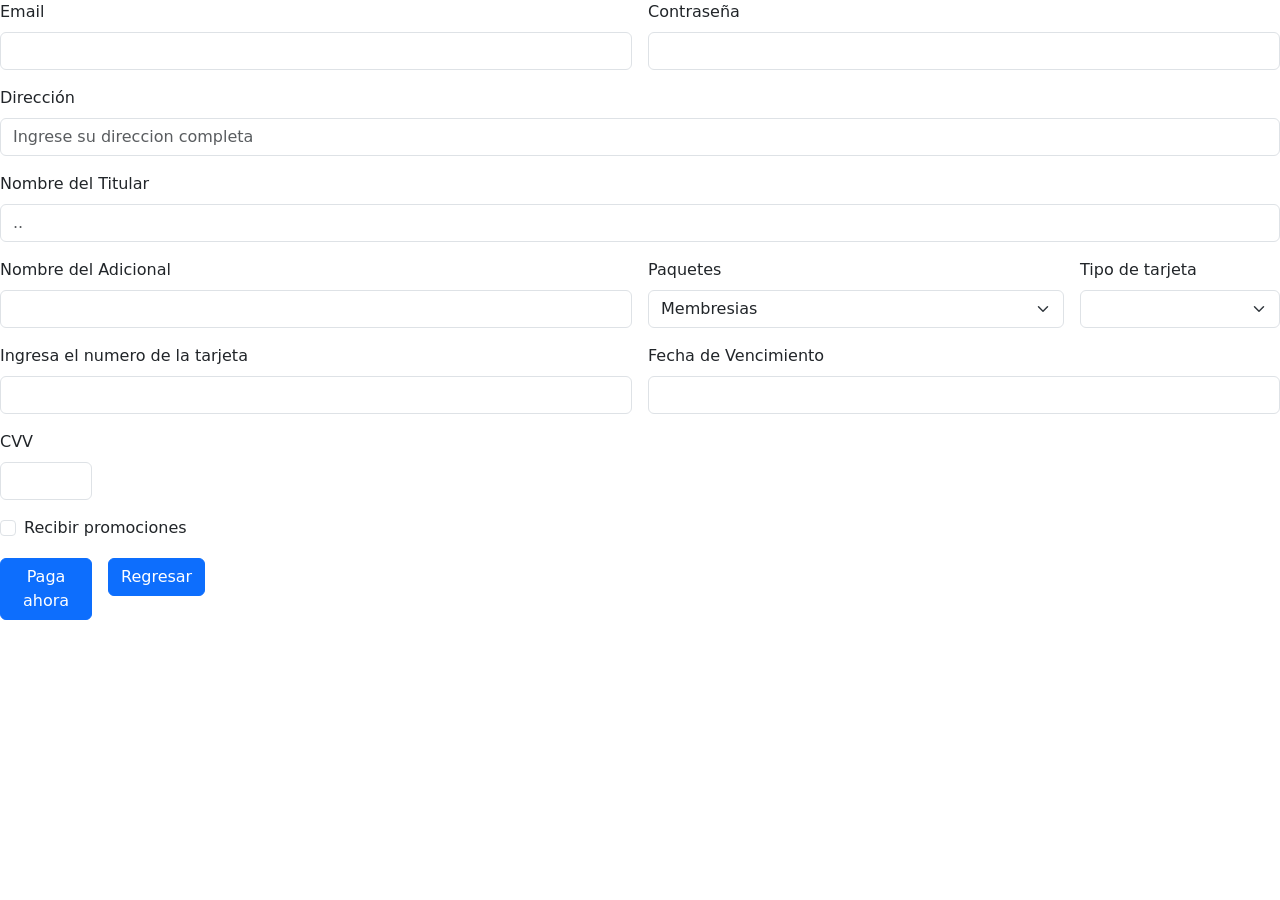
==== registro.html @ 5ca2366a "formulario" ====
<!DOCTYPE html>
<html lang="en">
<head>
    <meta charset="UTF-8">
    <meta name="viewport" content="width=device-width, initial-scale=1.0">
    <title>Document</title>
    <link href="https://cdn.jsdelivr.net/npm/bootstrap@5.3.8/dist/css/bootstrap.min.css" rel="stylesheet" integrity="sha384-sRIl4kxILFvY47J16cr9ZwB07vP4J8+LH7qKQnuqkuIAvNWLzeN8tE5YBujZqJLB" crossorigin="anonymous">
</head>
<body>
    

<form class="row g-3">
  <div class="col-md-6">
    <label for="inputEmail4" class="form-label">Email</label>
    <input type="email" class="form-control" id="inputEmail4">
  </div>
  <div class="col-md-6">
    <label for="inputPassword4" class="form-label">Contraseña</label>
    <input type="password" class="form-control" id="inputPassword4">
  </div>
  <div class="col-12">
    <label for="inputAddress" class="form-label">Dirección</label>
    <input type="text" class="form-control" id="inputAddress" placeholder="Ingrese su direccion completa">
  </div>
  <div class="col-12">
    <label for="inputAddress2" class="form-label">Nombre del Titular</label>
    <input type="text" class="form-control" id="inputAddress2" placeholder="..">
  </div>
  <div class="col-md-6">
    <label for="inputCity" class="form-label">Nombre del Adicional</label>
    <input type="text" class="form-control" id="inputCity">
  </div>
  <div class="col-md-4">
    <label for="inputState" class="form-label">Paquetes</label>
    <select id="inputState" class="form-select">
      <option selected>Membresias</option>
      <option>Plata</option>
      <option>Oro</option>
      <option>Diamante</option>
    </select>
  </div>
  <div class="col md-2">
    <label for="inputZip" class="form-label">Tipo de tarjeta</label>
    <select id="inputState" class="form-select">
      <option selected></option>
      <option>Visa</option>
      <option>MasterCard</option>
      <option>AmericanExpress</option>
    </select>
  </div>
    <div class="col-md-6">
    <label for="inputCity" class="form-label">Ingresa el numero de la tarjeta</label>
    <input type="text" class="form-control" id="inputCity">
  </div>

     <div class="col-md-6">
    <label for="inputCity" class="form-label">Fecha de Vencimiento</label>
    <input type="text" class="form-control" id="inputCity">
  </div>

     <div class="col-md-1">
    <label for="inputCity" class="form-label">CVV</label>
    <input type="text" class="form-control" id="inputCity">
  </div>

  <div class="col-12">
    <div class="form-check">
      <input class="form-check-input" type="checkbox" id="gridCheck">
      <label class="form-check-label" for="gridCheck">
        Recibir promociones
      </label>
    </div>
  </div>
  <div class="col-1">
    <button type="submit" class="btn btn-primary">Paga ahora</button>
  </div>
  <div class="col-1">
    <button type="submit" class="btn btn-primary">Regresar</button>
  </div>

</form>












    <script src="https://cdn.jsdelivr.net/npm/bootstrap@5.3.8/dist/js/bootstrap.bundle.min.js" integrity="sha384-FKyoEForCGlyvwx9Hj09JcYn3nv7wiPVlz7YYwJrWVcXK/BmnVDxM+D2scQbITxI" crossorigin="anonymous"></script>


</body>
</html>
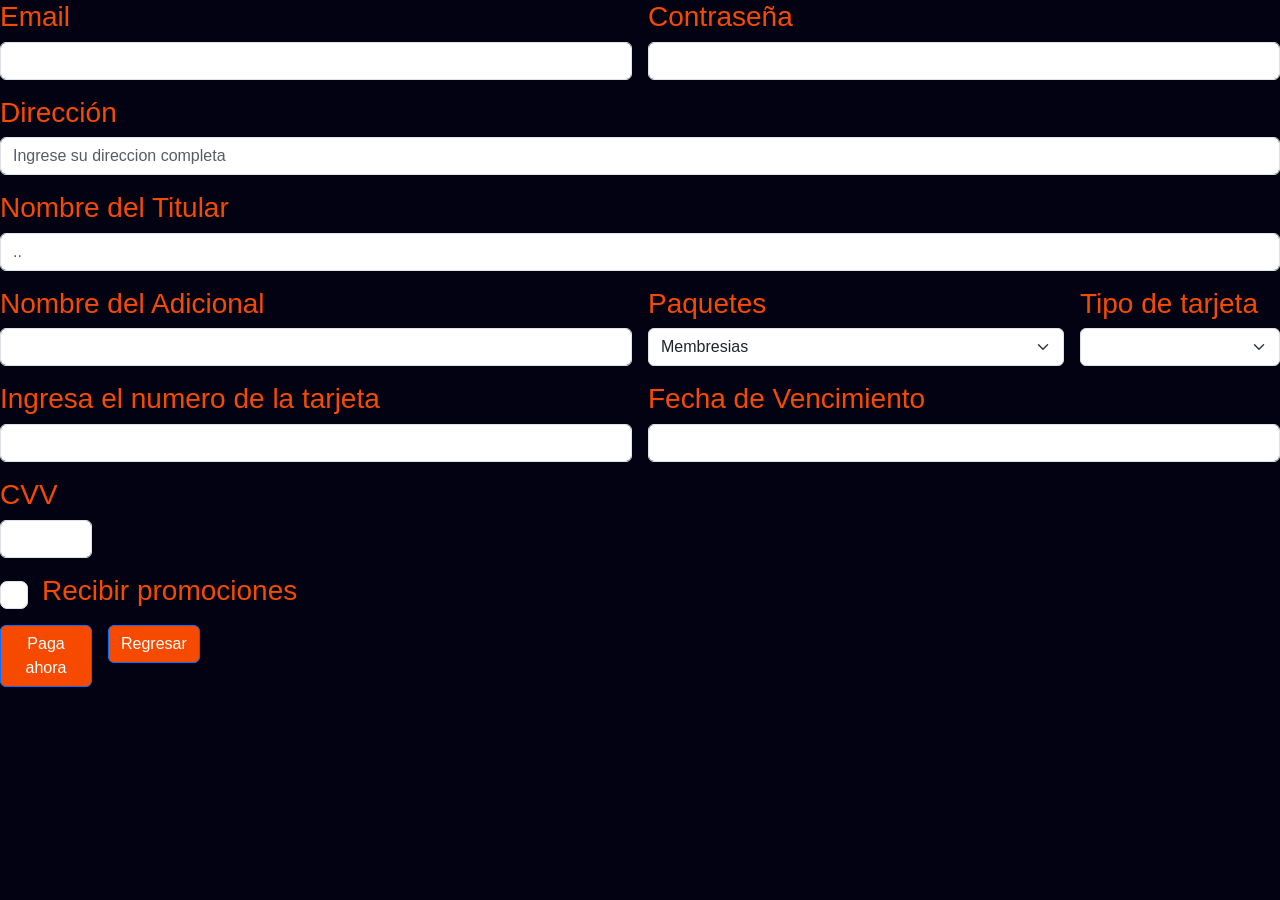
==== commit 2fe7335d: "modificacion de css" ====
--- a/registro.html
+++ b/registro.html
@@ -5,10 +5,11 @@
     <meta name="viewport" content="width=device-width, initial-scale=1.0">
     <title>Document</title>
     <link href="https://cdn.jsdelivr.net/npm/bootstrap@5.3.8/dist/css/bootstrap.min.css" rel="stylesheet" integrity="sha384-sRIl4kxILFvY47J16cr9ZwB07vP4J8+LH7qKQnuqkuIAvNWLzeN8tE5YBujZqJLB" crossorigin="anonymous">
+    <link rel="stylesheet" href="/styles.css">
 </head>
 <body>
     
-
+<h3>
 <form class="row g-3">
   <div class="col-md-6">
     <label for="inputEmail4" class="form-label">Email</label>
@@ -72,12 +73,12 @@
     </div>
   </div>
   <div class="col-1">
-    <button type="submit" class="btn btn-primary">Paga ahora</button>
-  </div>
-  <div class="col-1">
-    <button type="submit" class="btn btn-primary">Regresar</button>
-  </div>
-
+  <button type="submit" class="btn btn-primary" onclick="alert('¡Pago realizado con éxito!'); location.reload();">Paga ahora</button>
+</div>
+<div class="col-1">
+  <a href="index.html" class="btn btn-primary">Regresar</a>
+</div>
+</h3>
 </form>
 
 
--- a/styles.css
+++ b/styles.css
@@ -0,0 +1,90 @@
+:root {
+  --font-size: 16px;
+  --background: #ffffff;
+  --foreground: oklch(0.145 0 0);
+  --card: #ffffff;
+  --card-foreground: oklch(0.145 0 0);
+  --popover: oklch(1 0 0);
+  --popover-foreground: oklch(0.145 0 0);
+  --primary: #030213;
+  --primary-foreground: oklch(1 0 0);
+  --secondary: oklch(0.95 0.0058 264.53);
+  --secondary-foreground: #030213;
+  --muted: #ececf0;
+  --muted-foreground: #717182;
+  --accent: #e9ebef;
+  --accent-foreground: #030213;
+  --destructive: #d4183d;
+  --destructive-foreground: #ffffff;
+  --border: rgba(0, 0, 0, 0.1);
+  --input: transparent;
+  --input-background: #f3f3f5;
+  --switch-background: #cbced4;
+  --font-weight-medium: 500;
+  --font-weight-normal: 400;
+  --ring: oklch(0.708 0 0);
+  --chart-1: oklch(0.646 0.222 41.116);
+  --chart-2: oklch(0.6 0.118 184.704);
+  --chart-3: oklch(0.398 0.07 227.392);
+  --chart-4: oklch(0.828 0.189 84.429);
+  --chart-5: oklch(0.769 0.188 70.08);
+  --radius: 0.625rem;
+  --sidebar: oklch(0.985 0 0);
+  --sidebar-foreground: oklch(0.145 0 0);
+  --sidebar-primary: #030213;
+  --sidebar-primary-foreground: oklch(0.985 0 0);
+  --sidebar-accent: oklch(0.97 0 0);
+  --sidebar-accent-foreground: oklch(0.205 0 0);
+  --sidebar-border: oklch(0.922 0 0);
+  --sidebar-ring: oklch(0.708 0 0);
+}
+
+
+body {
+    background-color: #030213;
+    font-family: 'Segoe UI', Tahoma, Geneva, Verdana, sans-serif !important;
+    /*
+    font-family: var(--default-font-family, ui-sans-serif, system-ui, sans-serif, "Apple Color Emoji", "Segoe UI Emoji", "Segoe UI Symbol", "Noto Color Emoji") !important;
+    */
+}
+
+.bg-primary {
+    background-color: oklch(0.646 0.222 41.116) !important;
+}
+
+
+#productos{
+    background-color: oklch(0.145 0 0) !important;
+    color: white;
+}
+
+#compra-ahora, #descuento{
+    background-color: oklch(0.145 0 0) !important;
+    color: white;
+}
+
+#compra-ahora:hover, #descuento:hover {
+    background-color: white !important;
+    color: black !important;
+}
+
+.btn {
+    background-color: oklch(0.646 0.222 41.116);
+}
+
+.btn:hover {
+    background-color: oklch(0.769 0.188 70.08);
+}
+
+#ban-descuento {
+    background-color: oklch(0.646 0.222 41.116) !important;
+}
+
+.py-5 {
+    color: white; 
+}
+h3 {
+
+    color:  oklch(0.646 0.222 41.116);
+
+}
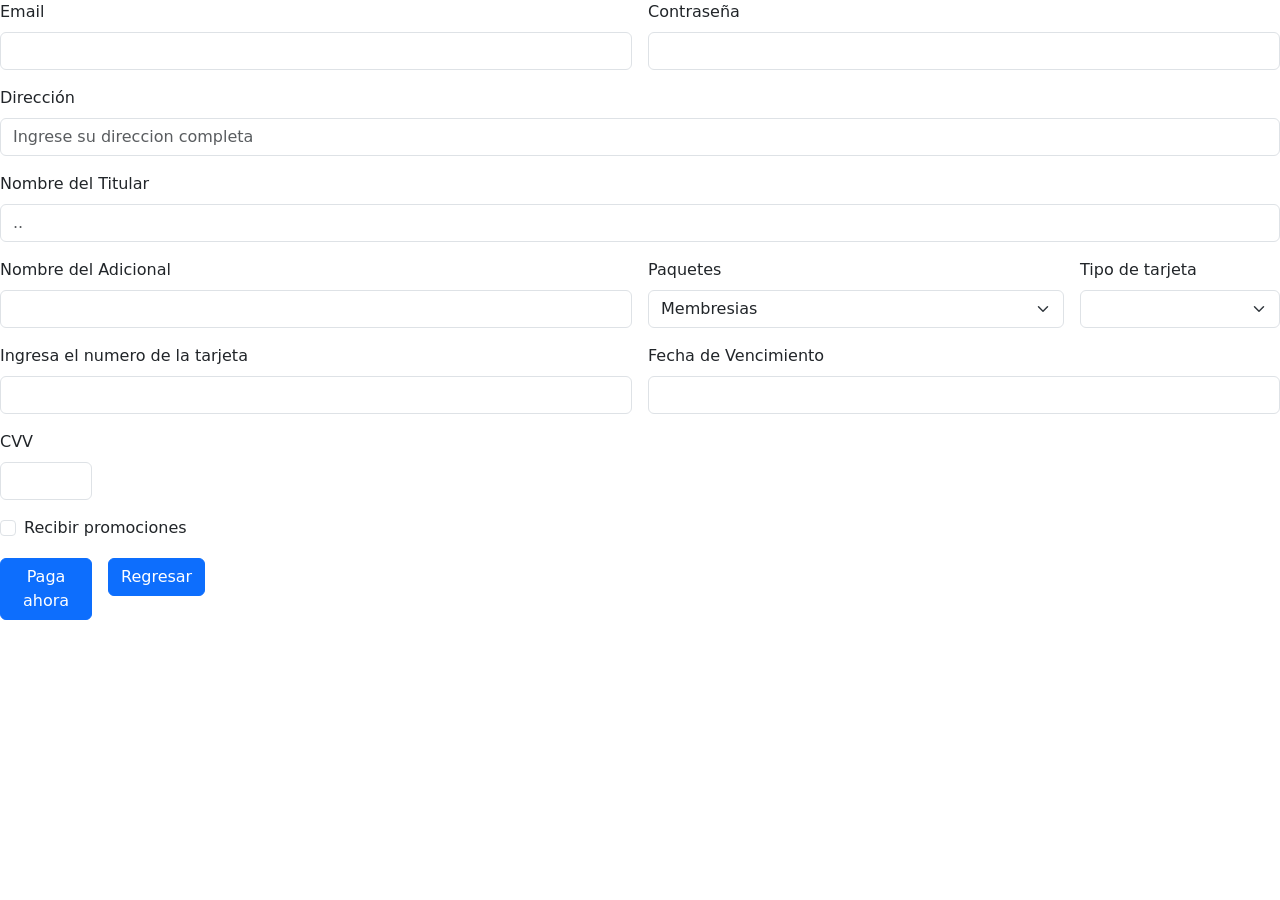
==== commit 3c6b4a3d: "Merge pull request #9 from E-HAKA/main Danna arreglo" ====
--- a/registro.html
+++ b/registro.html
@@ -5,11 +5,10 @@
     <meta name="viewport" content="width=device-width, initial-scale=1.0">
     <title>Document</title>
     <link href="https://cdn.jsdelivr.net/npm/bootstrap@5.3.8/dist/css/bootstrap.min.css" rel="stylesheet" integrity="sha384-sRIl4kxILFvY47J16cr9ZwB07vP4J8+LH7qKQnuqkuIAvNWLzeN8tE5YBujZqJLB" crossorigin="anonymous">
-    <link rel="stylesheet" href="/styles.css">
 </head>
 <body>
     
-<h3>
+
 <form class="row g-3">
   <div class="col-md-6">
     <label for="inputEmail4" class="form-label">Email</label>
@@ -73,12 +72,12 @@
     </div>
   </div>
   <div class="col-1">
-  <button type="submit" class="btn btn-primary" onclick="alert('¡Pago realizado con éxito!'); location.reload();">Paga ahora</button>
-</div>
-<div class="col-1">
-  <a href="index.html" class="btn btn-primary">Regresar</a>
-</div>
-</h3>
+    <button type="submit" class="btn btn-primary">Paga ahora</button>
+  </div>
+  <div class="col-1">
+    <button type="submit" class="btn btn-primary">Regresar</button>
+  </div>
+
 </form>
 
 
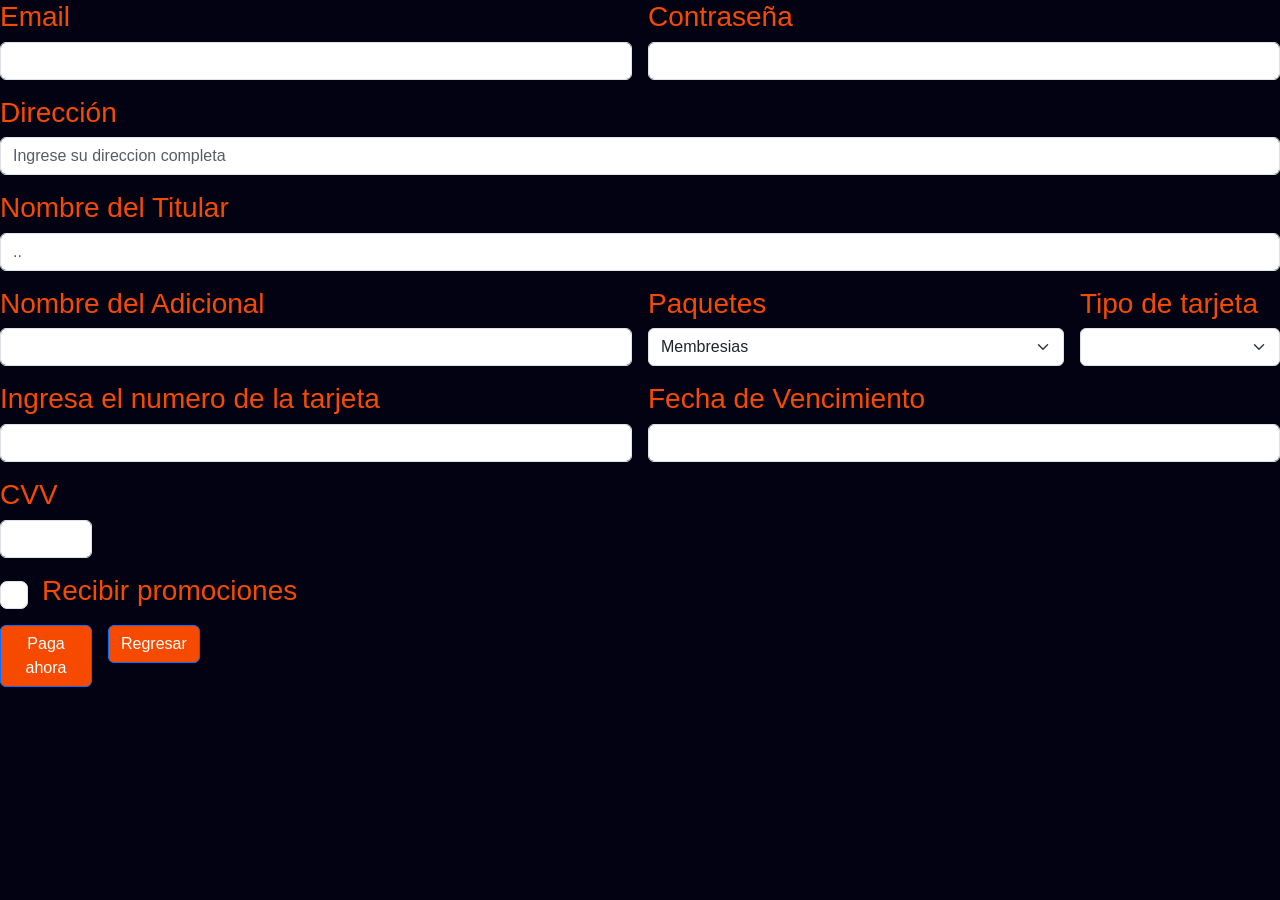
==== commit 87f1dfb8: "Merge branch 'ivan' into main" ====
--- a/registro.html
+++ b/registro.html
@@ -5,10 +5,11 @@
     <meta name="viewport" content="width=device-width, initial-scale=1.0">
     <title>Document</title>
     <link href="https://cdn.jsdelivr.net/npm/bootstrap@5.3.8/dist/css/bootstrap.min.css" rel="stylesheet" integrity="sha384-sRIl4kxILFvY47J16cr9ZwB07vP4J8+LH7qKQnuqkuIAvNWLzeN8tE5YBujZqJLB" crossorigin="anonymous">
+    <link rel="stylesheet" href="/styles.css">
 </head>
 <body>
     
-
+<h3>
 <form class="row g-3">
   <div class="col-md-6">
     <label for="inputEmail4" class="form-label">Email</label>
@@ -72,12 +73,12 @@
     </div>
   </div>
   <div class="col-1">
-    <button type="submit" class="btn btn-primary">Paga ahora</button>
-  </div>
-  <div class="col-1">
-    <button type="submit" class="btn btn-primary">Regresar</button>
-  </div>
-
+  <button type="submit" class="btn btn-primary" onclick="alert('¡Pago realizado con éxito!'); location.reload();">Paga ahora</button>
+</div>
+<div class="col-1">
+  <a href="index.html" class="btn btn-primary">Regresar</a>
+</div>
+</h3>
 </form>
 
 
--- a/styles.css
+++ b/styles.css
@@ -0,0 +1,90 @@
+:root {
+  --font-size: 16px;
+  --background: #ffffff;
+  --foreground: oklch(0.145 0 0);
+  --card: #ffffff;
+  --card-foreground: oklch(0.145 0 0);
+  --popover: oklch(1 0 0);
+  --popover-foreground: oklch(0.145 0 0);
+  --primary: #030213;
+  --primary-foreground: oklch(1 0 0);
+  --secondary: oklch(0.95 0.0058 264.53);
+  --secondary-foreground: #030213;
+  --muted: #ececf0;
+  --muted-foreground: #717182;
+  --accent: #e9ebef;
+  --accent-foreground: #030213;
+  --destructive: #d4183d;
+  --destructive-foreground: #ffffff;
+  --border: rgba(0, 0, 0, 0.1);
+  --input: transparent;
+  --input-background: #f3f3f5;
+  --switch-background: #cbced4;
+  --font-weight-medium: 500;
+  --font-weight-normal: 400;
+  --ring: oklch(0.708 0 0);
+  --chart-1: oklch(0.646 0.222 41.116);
+  --chart-2: oklch(0.6 0.118 184.704);
+  --chart-3: oklch(0.398 0.07 227.392);
+  --chart-4: oklch(0.828 0.189 84.429);
+  --chart-5: oklch(0.769 0.188 70.08);
+  --radius: 0.625rem;
+  --sidebar: oklch(0.985 0 0);
+  --sidebar-foreground: oklch(0.145 0 0);
+  --sidebar-primary: #030213;
+  --sidebar-primary-foreground: oklch(0.985 0 0);
+  --sidebar-accent: oklch(0.97 0 0);
+  --sidebar-accent-foreground: oklch(0.205 0 0);
+  --sidebar-border: oklch(0.922 0 0);
+  --sidebar-ring: oklch(0.708 0 0);
+}
+
+
+body {
+    background-color: #030213;
+    font-family: 'Segoe UI', Tahoma, Geneva, Verdana, sans-serif !important;
+    /*
+    font-family: var(--default-font-family, ui-sans-serif, system-ui, sans-serif, "Apple Color Emoji", "Segoe UI Emoji", "Segoe UI Symbol", "Noto Color Emoji") !important;
+    */
+}
+
+.bg-primary {
+    background-color: oklch(0.646 0.222 41.116) !important;
+}
+
+
+#productos{
+    background-color: oklch(0.145 0 0) !important;
+    color: white;
+}
+
+#compra-ahora, #descuento{
+    background-color: oklch(0.145 0 0) !important;
+    color: white;
+}
+
+#compra-ahora:hover, #descuento:hover {
+    background-color: white !important;
+    color: black !important;
+}
+
+.btn {
+    background-color: oklch(0.646 0.222 41.116);
+}
+
+.btn:hover {
+    background-color: oklch(0.769 0.188 70.08);
+}
+
+#ban-descuento {
+    background-color: oklch(0.646 0.222 41.116) !important;
+}
+
+.py-5 {
+    color: white; 
+}
+h3 {
+
+    color:  oklch(0.646 0.222 41.116);
+
+}
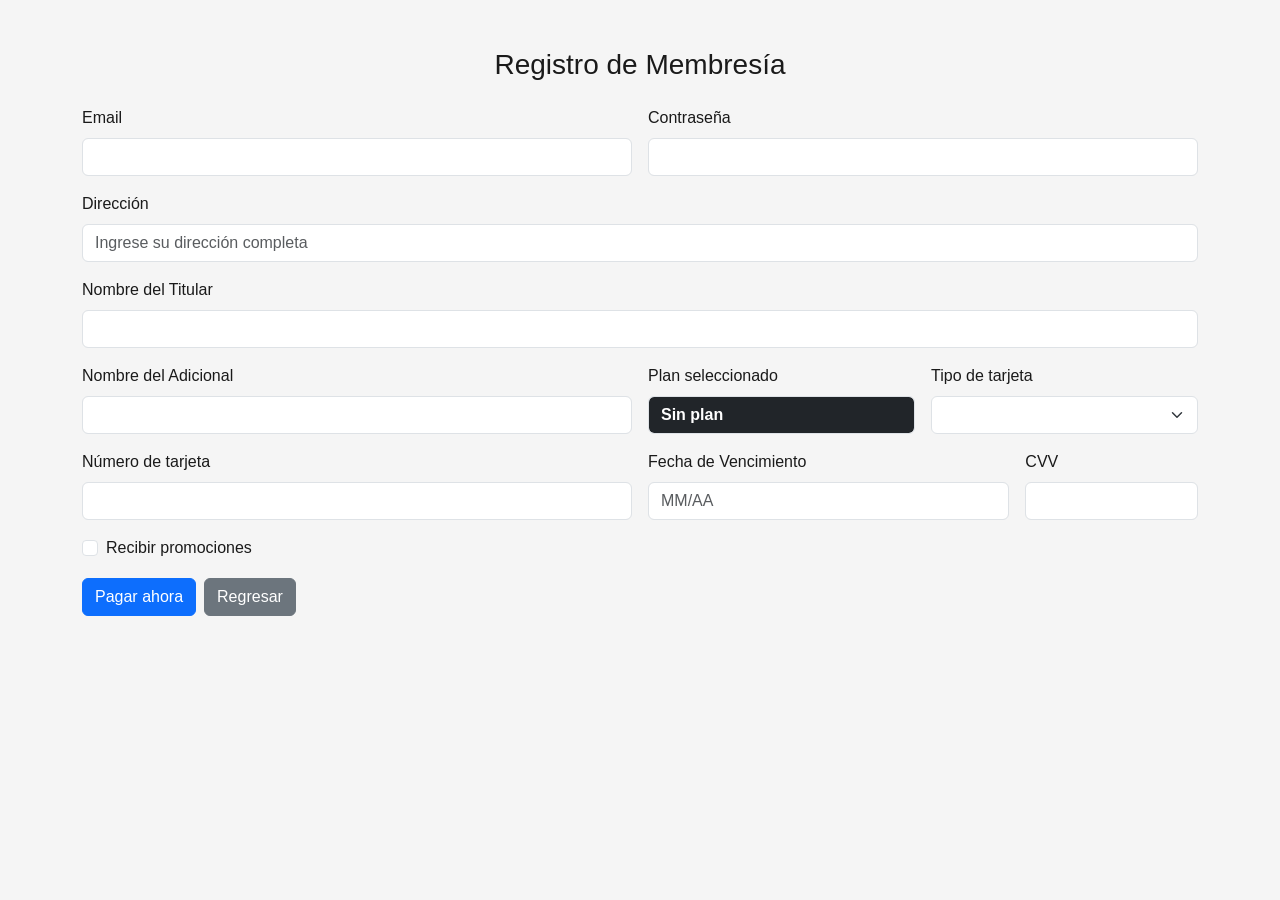
==== commit 39af8c96: "corecciones generales de la pagina" ====
--- a/registro.html
+++ b/registro.html
@@ -1,99 +1,118 @@
 <!DOCTYPE html>
-<html lang="en">
+<html lang="es">
 <head>
-    <meta charset="UTF-8">
-    <meta name="viewport" content="width=device-width, initial-scale=1.0">
-    <title>Document</title>
-    <link href="https://cdn.jsdelivr.net/npm/bootstrap@5.3.8/dist/css/bootstrap.min.css" rel="stylesheet" integrity="sha384-sRIl4kxILFvY47J16cr9ZwB07vP4J8+LH7qKQnuqkuIAvNWLzeN8tE5YBujZqJLB" crossorigin="anonymous">
-    <link rel="stylesheet" href="/styles.css">
+<meta charset="UTF-8">
+<meta name="viewport" content="width=device-width, initial-scale=1.0">
+
+<title>Registro</title>
+
+<link href="https://cdn.jsdelivr.net/npm/bootstrap@5.3.8/dist/css/bootstrap.min.css" rel="stylesheet">
+<link rel="stylesheet" href="styles.css">
 </head>
+
 <body>
-    
-<h3>
+
+<div class="container mt-5">
+
+<h3 class="mb-4 text-center">Registro de Membresía</h3>
+
 <form class="row g-3">
-  <div class="col-md-6">
-    <label for="inputEmail4" class="form-label">Email</label>
-    <input type="email" class="form-control" id="inputEmail4">
+
+<!-- Email -->
+<div class="col-md-6">
+<label class="form-label">Email</label>
+<input type="email" class="form-control" id="email">
+</div>
+
+<!-- Password -->
+<div class="col-md-6">
+<label class="form-label">Contraseña</label>
+<input type="password" class="form-control" id="password">
+</div>
+
+<!-- Dirección -->
+<div class="col-12">
+<label class="form-label">Dirección</label>
+<input type="text" class="form-control" id="direccion"
+placeholder="Ingrese su dirección completa">
+</div>
+
+<!-- Titular -->
+<div class="col-12">
+<label class="form-label">Nombre del Titular</label>
+<input type="text" class="form-control" id="titular">
+</div>
+
+<!-- Adicional -->
+<div class="col-md-6">
+<label class="form-label">Nombre del Adicional</label>
+<input type="text" class="form-control" id="adicional">
+</div>
+
+<!-- Paquetes -->
+<div class="col-md-3">
+  <label class="form-label">Plan seleccionado</label>
+
+  <div class="form-control bg-dark text-white fw-bold">
+    <span id="planSeleccionado">Cargando...</span>
   </div>
-  <div class="col-md-6">
-    <label for="inputPassword4" class="form-label">Contraseña</label>
-    <input type="password" class="form-control" id="inputPassword4">
-  </div>
-  <div class="col-12">
-    <label for="inputAddress" class="form-label">Dirección</label>
-    <input type="text" class="form-control" id="inputAddress" placeholder="Ingrese su direccion completa">
-  </div>
-  <div class="col-12">
-    <label for="inputAddress2" class="form-label">Nombre del Titular</label>
-    <input type="text" class="form-control" id="inputAddress2" placeholder="..">
-  </div>
-  <div class="col-md-6">
-    <label for="inputCity" class="form-label">Nombre del Adicional</label>
-    <input type="text" class="form-control" id="inputCity">
-  </div>
-  <div class="col-md-4">
-    <label for="inputState" class="form-label">Paquetes</label>
-    <select id="inputState" class="form-select">
-      <option selected>Membresias</option>
-      <option>Plata</option>
-      <option>Oro</option>
-      <option>Diamante</option>
-    </select>
-  </div>
-  <div class="col md-2">
-    <label for="inputZip" class="form-label">Tipo de tarjeta</label>
-    <select id="inputState" class="form-select">
-      <option selected></option>
-      <option>Visa</option>
-      <option>MasterCard</option>
-      <option>AmericanExpress</option>
-    </select>
-  </div>
-    <div class="col-md-6">
-    <label for="inputCity" class="form-label">Ingresa el numero de la tarjeta</label>
-    <input type="text" class="form-control" id="inputCity">
-  </div>
+  <input type="hidden" id="planInput" name="plan">
+</div>
 
-     <div class="col-md-6">
-    <label for="inputCity" class="form-label">Fecha de Vencimiento</label>
-    <input type="text" class="form-control" id="inputCity">
-  </div>
+<!-- Tipo tarjeta -->
+<div class="col-md-3">
+<label class="form-label">Tipo de tarjeta</label>
+<select id="tipoTarjeta" class="form-select">
+<option selected></option>
+<option>Visa</option>
+<option>MasterCard</option>
+<option>American Express</option>
+</select>
+</div>
 
-     <div class="col-md-1">
-    <label for="inputCity" class="form-label">CVV</label>
-    <input type="text" class="form-control" id="inputCity">
-  </div>
+<!-- Número tarjeta -->
+<div class="col-md-6">
+<label class="form-label">Número de tarjeta</label>
+<input type="text" class="form-control" id="numeroTarjeta">
+</div>
 
-  <div class="col-12">
-    <div class="form-check">
-      <input class="form-check-input" type="checkbox" id="gridCheck">
-      <label class="form-check-label" for="gridCheck">
-        Recibir promociones
-      </label>
-    </div>
-  </div>
-  <div class="col-1">
-  <button type="submit" class="btn btn-primary" onclick="alert('¡Pago realizado con éxito!'); location.reload();">Paga ahora</button>
+<!-- Vencimiento -->
+<div class="col-md-4">
+<label class="form-label">Fecha de Vencimiento</label>
+<input type="text" class="form-control" id="vencimiento"
+placeholder="MM/AA">
 </div>
-<div class="col-1">
-  <a href="index.html" class="btn btn-primary">Regresar</a>
+
+<!-- CVV -->
+<div class="col-md-2">
+<label class="form-label">CVV</label>
+<input type="text" class="form-control" id="cvv">
 </div>
-</h3>
+
+<!-- Promos -->
+<div class="col-12">
+<div class="form-check">
+<input class="form-check-input" type="checkbox" id="promos">
+<label class="form-check-label">
+Recibir promociones
+</label>
+</div>
+</div>
+
+<!-- Botones -->
+<div class="col-12 d-flex gap-2">
+<button type="button" class="btn btn-primary"
+onclick="pagar()">Pagar ahora</button>
+
+<a href="index.html" class="btn btn-secondary">Regresar</a>
+</div>
+
 </form>
 
+</div>
 
-
-
-
-
-
-
-
-
-
-
-    <script src="https://cdn.jsdelivr.net/npm/bootstrap@5.3.8/dist/js/bootstrap.bundle.min.js" integrity="sha384-FKyoEForCGlyvwx9Hj09JcYn3nv7wiPVlz7YYwJrWVcXK/BmnVDxM+D2scQbITxI" crossorigin="anonymous"></script>
-
+<script src="https://cdn.jsdelivr.net/npm/bootstrap@5.3.8/dist/js/bootstrap.bundle.min.js"></script>
+<script src="registro.js"></script>
 
 </body>
-</html>
+</html>
--- a/styles.css
+++ b/styles.css
@@ -1,90 +1,158 @@
 :root {
-  --font-size: 16px;
-  --background: #ffffff;
-  --foreground: oklch(0.145 0 0);
-  --card: #ffffff;
-  --card-foreground: oklch(0.145 0 0);
-  --popover: oklch(1 0 0);
-  --popover-foreground: oklch(0.145 0 0);
-  --primary: #030213;
-  --primary-foreground: oklch(1 0 0);
-  --secondary: oklch(0.95 0.0058 264.53);
-  --secondary-foreground: #030213;
-  --muted: #ececf0;
-  --muted-foreground: #717182;
-  --accent: #e9ebef;
-  --accent-foreground: #030213;
-  --destructive: #d4183d;
-  --destructive-foreground: #ffffff;
-  --border: rgba(0, 0, 0, 0.1);
-  --input: transparent;
-  --input-background: #f3f3f5;
-  --switch-background: #cbced4;
-  --font-weight-medium: 500;
-  --font-weight-normal: 400;
-  --ring: oklch(0.708 0 0);
-  --chart-1: oklch(0.646 0.222 41.116);
-  --chart-2: oklch(0.6 0.118 184.704);
-  --chart-3: oklch(0.398 0.07 227.392);
-  --chart-4: oklch(0.828 0.189 84.429);
-  --chart-5: oklch(0.769 0.188 70.08);
-  --radius: 0.625rem;
-  --sidebar: oklch(0.985 0 0);
-  --sidebar-foreground: oklch(0.145 0 0);
-  --sidebar-primary: #030213;
-  --sidebar-primary-foreground: oklch(0.985 0 0);
-  --sidebar-accent: oklch(0.97 0 0);
-  --sidebar-accent-foreground: oklch(0.205 0 0);
-  --sidebar-border: oklch(0.922 0 0);
-  --sidebar-ring: oklch(0.708 0 0);
+  /* 🔴 ROJO REAL (sin naranja) */
+  --red-main: oklch(0.6 0.25 25);
+  --red-hover: oklch(0.7 0.25 25);
+  --red-active: oklch(0.5 0.25 25);
+
+  --bg-dark: #030213;
+  --text-light: #ffffff;
+  --text-dark: #000000;
 }
 
+/* =====================
+   BASE
+===================== */
 
 body {
-    background-color: #030213;
-    font-family: 'Segoe UI', Tahoma, Geneva, Verdana, sans-serif !important;
-    /*
-    font-family: var(--default-font-family, ui-sans-serif, system-ui, sans-serif, "Apple Color Emoji", "Segoe UI Emoji", "Segoe UI Symbol", "Noto Color Emoji") !important;
-    */
+  background-color: var(--bg-dark);
+  font-family: 'Segoe UI', Tahoma, Geneva, Verdana, sans-serif;
 }
 
-.bg-primary {
-    background-color: oklch(0.646 0.222 41.116) !important;
+/* =====================
+   TEXTO
+===================== */
+
+.text-outline {
+  color: transparent;
+  -webkit-text-stroke: 2px white;
 }
 
-
-#productos{
-    background-color: oklch(0.145 0 0) !important;
-    color: white;
+.lead {
+  color: var(--text-light);
 }
 
-#compra-ahora, #descuento{
-    background-color: oklch(0.145 0 0) !important;
-    color: white;
+/* =====================
+   BOOTSTRAP (OVERRIDE REAL)
+===================== */
+
+/* Cambia TODO lo danger a rojo */
+:root {
+  --bs-danger: oklch(0.6 0.25 25);
 }
 
-#compra-ahora:hover, #descuento:hover {
-    background-color: white !important;
-    color: black !important;
+/* Botones */
+.btn-danger {
+  --bs-btn-bg: var(--red-main);
+  --bs-btn-border-color: var(--red-main);
+
+  --bs-btn-hover-bg: var(--red-hover);
+  --bs-btn-hover-border-color: var(--red-hover);
+
+  --bs-btn-active-bg: var(--red-active);
+  --bs-btn-active-border-color: var(--red-active);
+
+  color: white;
 }
 
-.btn {
-    background-color: oklch(0.646 0.222 41.116);
+/* Outline */
+.btn-outline-danger {
+  --bs-btn-color: var(--red-main);
+  --bs-btn-border-color: var(--red-main);
+
+  --bs-btn-hover-bg: var(--red-main);
+  --bs-btn-hover-color: white;
+  --bs-btn-hover-border-color: var(--red-main);
 }
 
-.btn:hover {
-    background-color: oklch(0.769 0.188 70.08);
+/* 🔥 ELIMINA VERDE (aunque te equivoques en HTML) */
+.btn-success {
+  --bs-btn-bg: var(--red-main);
+  --bs-btn-border-color: var(--red-main);
+}
+
+/* =====================
+   SECCIONES
+===================== */
+
+#productos {
+  background: white;
+  color: var(--text-dark);
+}
+
+#compra-ahora,
+#descuento {
+  background: var(--bg-dark);
+  color: var(--text-light);
+  transition: .3s;
+}
+
+#compra-ahora:hover,
+#descuento:hover {
+  background: white;
+  color: black;
 }
 
 #ban-descuento {
-    background-color: oklch(0.646 0.222 41.116) !important;
+  background: var(--red-main);
 }
 
-.py-5 {
-    color: white; 
+/* =====================
+   CARDS
+===================== */
+
+.card {
+  transition: transform .35s ease, box-shadow .35s ease;
 }
-h3 {
 
-    color:  oklch(0.646 0.222 41.116);
+.card:hover {
+  transform: scale(1.1) translateY(-10px);
+  box-shadow: 0 25px 50px rgba(0,0,0,.4);
+}
 
+.row {
+  overflow: visible;
+}
+
+/* =====================
+   PLANES
+===================== */
+
+.plan-card {
+  cursor: pointer;
+  border: 2px solid transparent;
+}
+
+.plan-card.selected {
+  border: 2px solid var(--red-main);
+  box-shadow: 0 0 20px rgba(255,0,0,.4);
+}
+
+.plan-card:hover {
+  transform: scale(1.08) translateY(-8px);
+}
+
+/* =====================
+   NAVBAR
+===================== */
+
+.navbar {
+  transition: all .3s ease;
+}
+
+.navbar.shadow {
+  background: #000;
+  box-shadow: 0 8px 20px rgba(0,0,0,.6);
+}
+
+/* =====================
+   FORMULARIO
+===================== */
+body {
+    margin: 0;
+    font-family: Arial, Helvetica, sans-serif;
+
+    /* fondo claro como index */
+    background-color: #f5f5f5;
+
+    color: #1a1a1a;
 }
